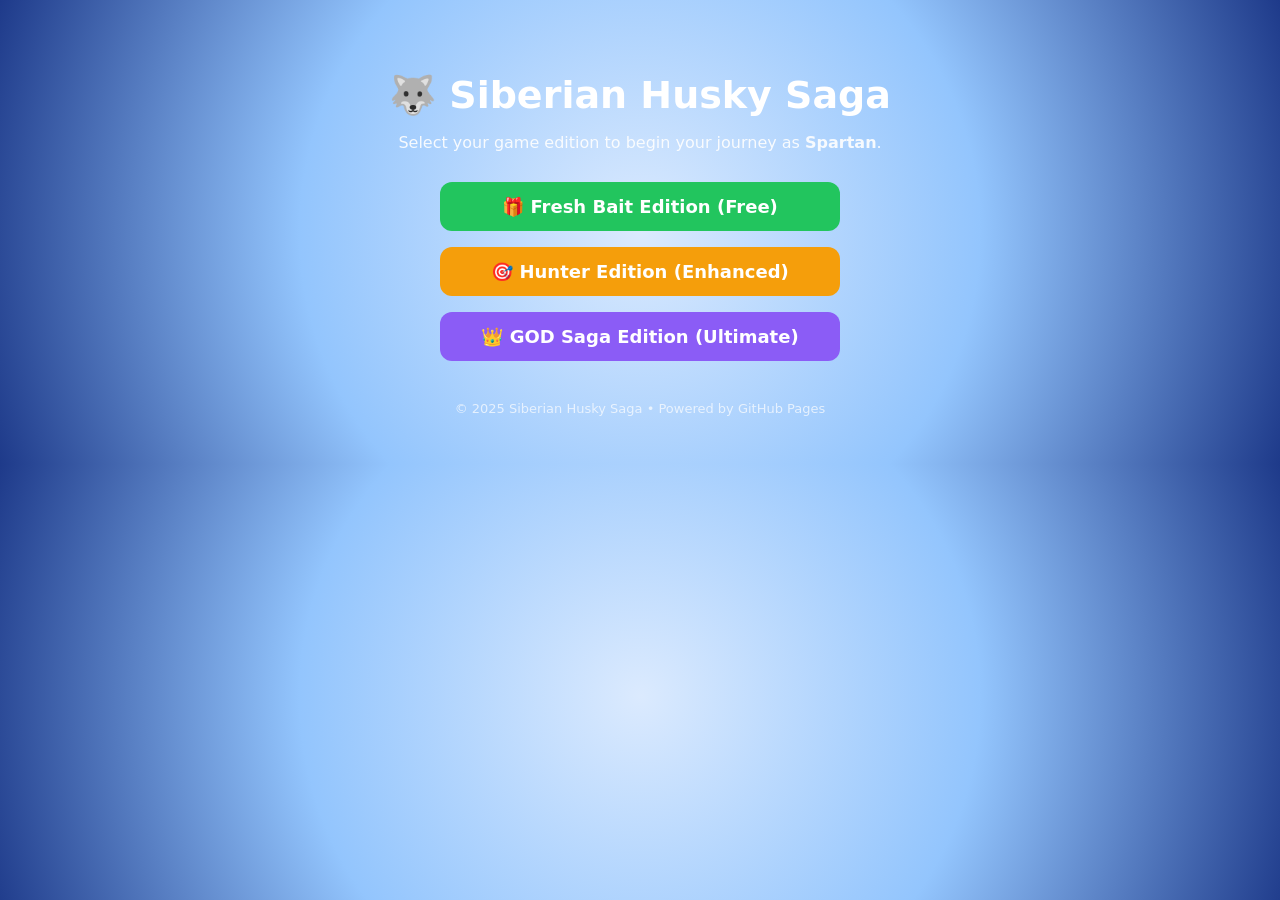
==== Index.html @ 4c5eb821 "Add initial HTML structure for Siberian Husky Saga" ====
<!DOCTYPE html>
<html lang="en">
<head>
  <meta charset="UTF-8">
  <title>Siberian Husky Saga – Choose Your Edition</title>
  <style>
    body {
      font-family: system-ui, sans-serif;
      background: radial-gradient(circle, #dbeafe, #93c5fd, #1e3a8a);
      color: #fff;
      text-align: center;
      padding: 40px 20px;
    }
    h1 {
      font-size: 38px;
      margin-bottom: 10px;
    }
    p {
      font-size: 16px;
      opacity: 0.9;
      margin-bottom: 30px;
    }
    .btn-container {
      display: flex;
      flex-direction: column;
      gap: 16px;
      max-width: 400px;
      margin: 0 auto;
    }
    a {
      display: block;
      padding: 14px 20px;
      border-radius: 12px;
      text-decoration: none;
      color: #fff;
      font-weight: 600;
      font-size: 18px;
      transition: transform .1s ease, opacity .2s ease;
    }
    a:active {
      transform: scale(.97);
    }
    .fresh {
      background: #22c55e;
    }
    .hunter {
      background: #f59e0b;
    }
    .god {
      background: #8b5cf6;
    }
    footer {
      margin-top: 40px;
      opacity: .7;
      font-size: 13px;
    }
  </style>
</head>
<body>

  <h1>🐺 Siberian Husky Saga</h1>
  <p>Select your game edition to begin your journey as <strong>Spartan</strong>.</p>

  <div class="btn-container">
    <a href="Fresh-bait.html" class="fresh">🎁 Fresh Bait Edition (Free)</a>
    <a href="Hunter.html" class="hunter">🎯 Hunter Edition (Enhanced)</a>
    <a href="GOD.html" class="god">👑 GOD Saga Edition (Ultimate)</a>
  </div>

  <footer>© 2025 Siberian Husky Saga • Powered by GitHub Pages</footer>

</body>
</html>
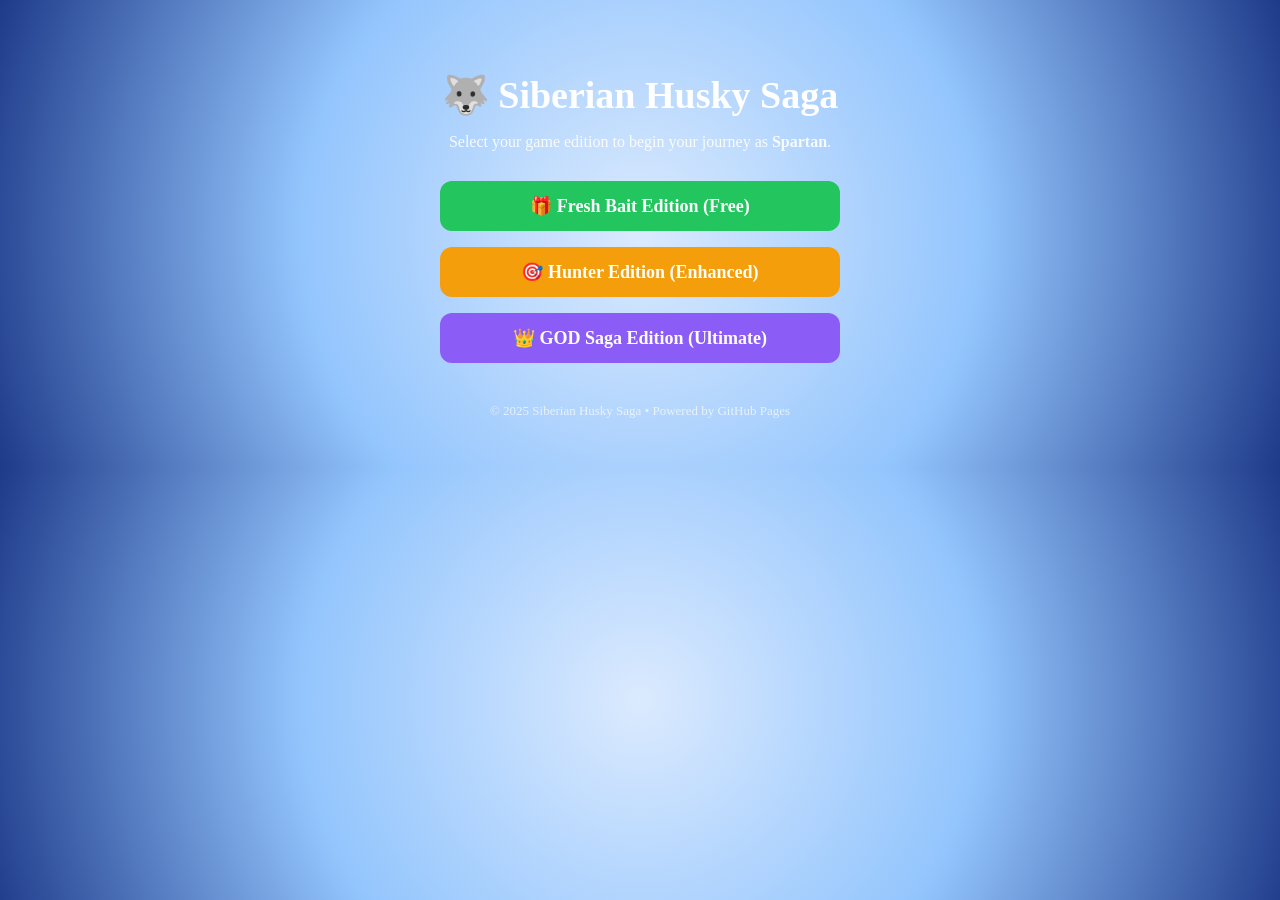
==== commit 336744dc: "Add logo image to Index.html Added an image logo to the HTML header." ====
--- a/Index.html
+++ b/Index.html
@@ -2,9 +2,12 @@
 <html lang="en">
 <head>
   <meta charset="UTF-8">
-  <title>Siberian Husky Saga – Choose Your Edition</title>
+   <title>Siberian Husky Saga – Choose Your Edition</title>
   <style>
     body {
+      <img src="A_logo_titled_SIBERIAN_HUSKY_SAGA_features_a_Sib.png"
+     alt="Siberian Husky Saga Logo"
+     style="max-width:260px; margin-bottom:20px; border-radius:12px;">
       font-family: system-ui, sans-serif;
       background: radial-gradient(circle, #dbeafe, #93c5fd, #1e3a8a);
       color: #fff;
